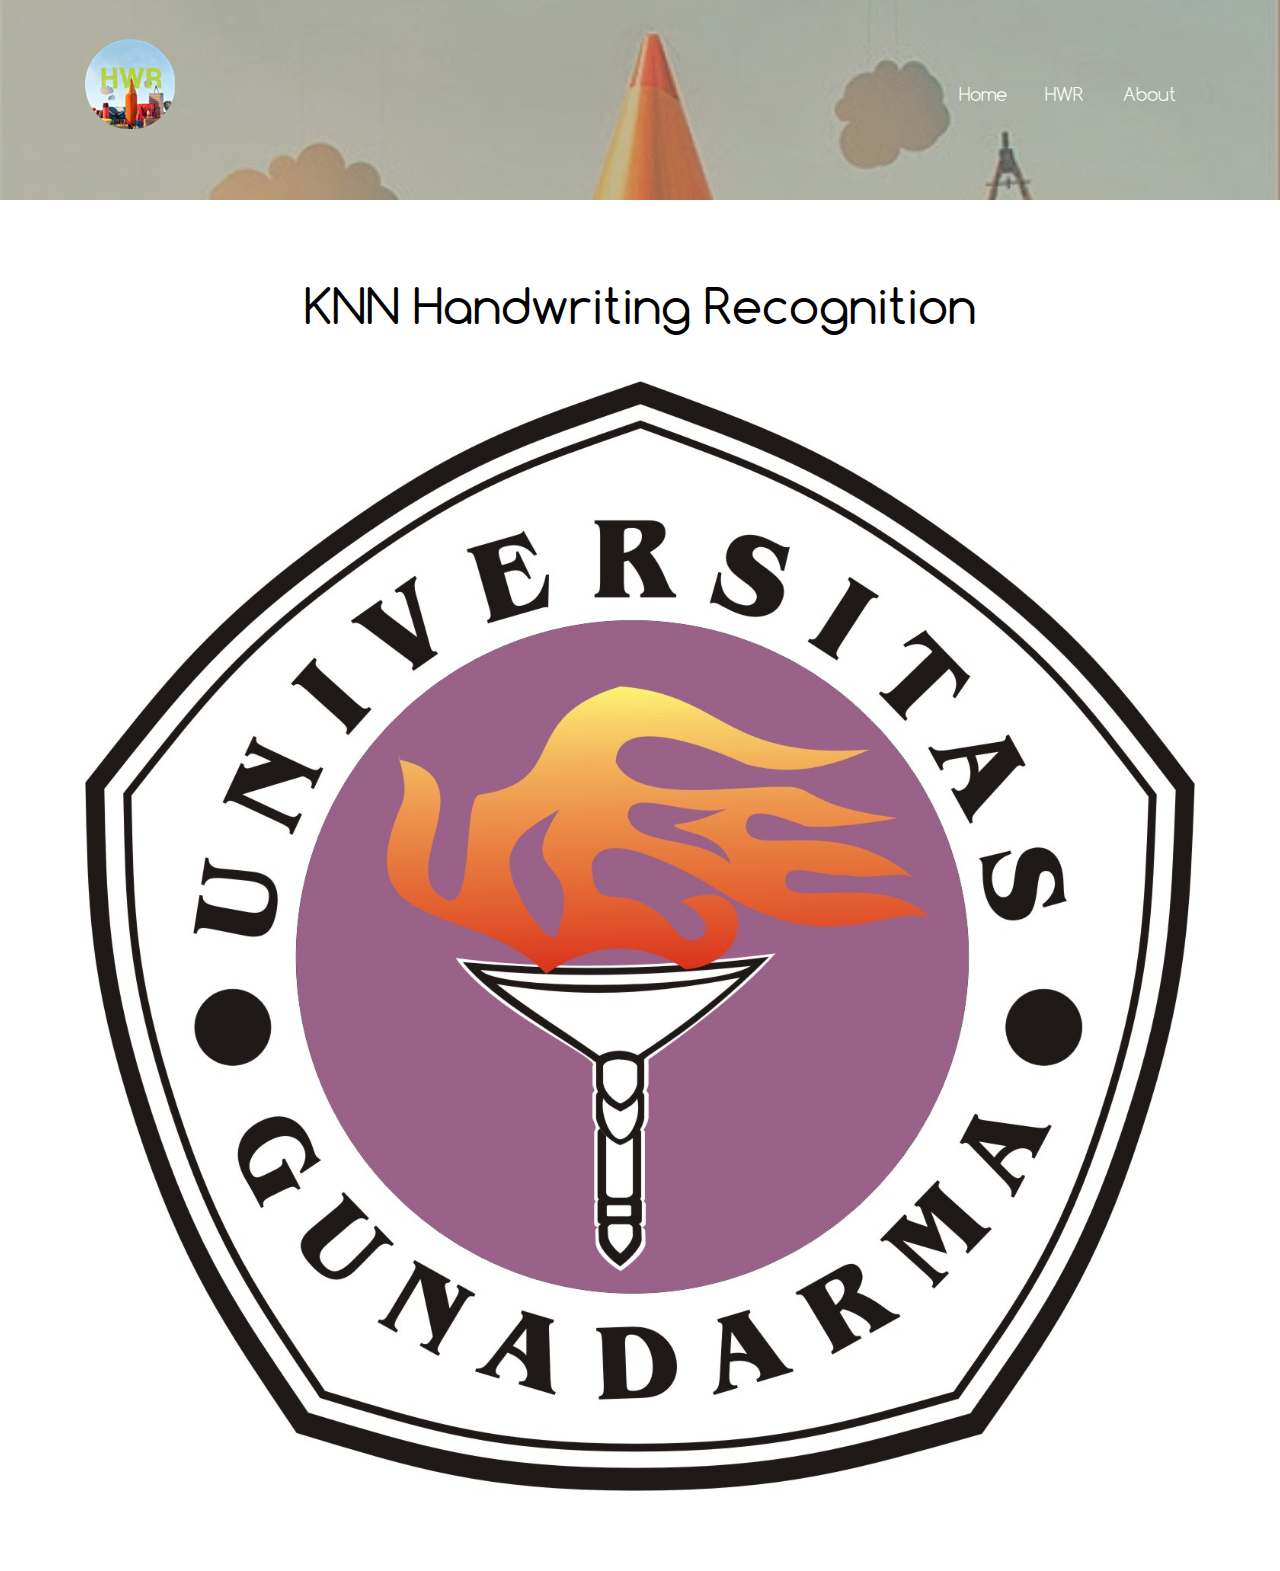
==== index.html @ 4dbdd9ed "s1" ====
<!DOCTYPE HTML>
<html>
<head>
<title></title>
<meta name="viewport" content="width=device-width, initial-scale=1">
<meta http-equiv="Content-Type" content="text/html; charset=utf-8" />
<meta name="keywords" content="Eatery Responsive web template, Bootstrap Web Templates, Flat Web Templates, Andriod Compatible web template, 
Smartphone Compatible web template, free webdesigns for Nokia, Samsung, LG, SonyErricsson, Motorola web design" />
<script type="application/x-javascript"> addEventListener("load", function() { setTimeout(hideURLbar, 0); }, false); function hideURLbar(){ window.scrollTo(0,1); } </script>
<link href="css/bootstrap.css" rel='stylesheet' type='text/css' />
<!-- jQuery (necessary for Bootstrap's JavaScript plugins) -->
<script src="js/jquery.min.js"></script>
<!-- Custom Theme files -->
<link href="css/style.css" rel='stylesheet' type='text/css' />
<!-- Custom Theme files -->
</head>
<body>
<!--banner-->
	<div class="about_banner">
		<!--header-->
		<div class="headder">
			<div class="container">				
				<nav class="navbar navbar-default">
					<div class="container-fluid">
					<!-- Brand and toggle get grouped for better mobile display -->
						<div class="navbar-header">
							<button type="button" class="navbar-toggle collapsed" data-toggle="collapse" data-target="#bs-example-navbar-collapse-1">
								<span class="sr-only">Toggle navigation</span>
								<span class="icon-bar"></span>
								<span class="icon-bar"></span>
								<span class="icon-bar"></span>
							</button>
							<a class="navbar-brand" href="index.html"> <img src="images/logo.png" alt=""/> </a>
						</div>
						<!-- Collect the nav links, forms, and other content for toggling -->
						<div class="collapse navbar-collapse" id="bs-example-navbar-collapse-1">
							<ul class="nav navbar-nav navbar-right">
								<li><a  href="index.html">Home</a></li>
								<li><a href="hwr.html">HWR</a></li>
								<li><a href="tentang.html" >About</a></li>
								
							</ul>	
						</div>	
						<div class="clearfix"> </div>
					</div>	
				</nav>				
			</div>	
		</div>	
	</div>
<!--//banner-->
<div class="about_top">
	<div class="container">
		<h1>KNN Handwriting Recognition</h1> 
		<div class="col-md-12 ">
  			<img src="images/ug.jpg" class="img-responsive" alt=""/>
	   </div>
   	  
	 
   	   <div class="clearfix"> </div>
	</div>
</div>

<script src="js/bootstrap.min.js"></script>
</body>
</html>
---- css/style.css ----
/*
Author: W3layout
Author URL: http://w3layouts.com
License: Creative Commons Attribution 3.0 Unported
License URL: http://creativecommons.org/licenses/by/3.0/
*/
h4, h5, h6,
h1, h2, h3 {margin-top: 0;}
ul, ol {margin: 0;}
p {margin: 0;}
@font-face {
    font-family: 'Comfortaa-Light';
    src:url(../fonts/Comfortaa-Light.ttf) format('truetype');
}
@font-face {
    font-family: 'Comfortaa-Regular';
    src:url(../fonts/Comfortaa-Regular.ttf) format('truetype');
}
html, body{
   font-family: 'Comfortaa-Regular', sans-serif;
   font-size: 100%;
   background:#fff; 
}
body a{
	transition:0.5s all;
	-webkit-transition:0.5s all;
	-moz-transition:0.5s all;
	-o-transition:0.5s all;
	-ms-transition:0.5s all;
}
/*--banner--*/
.banner{
	min-height: 700px;
	background:url(../images/banner1.jpg)no-repeat center top;
	background-size:cover;
	-webkit-background-size:cover;
	-moz-background-size:cover;
	-o-background-size:cover;
}
nav.navbar.navbar-default {
  background:none;
  border: none;
  padding:1.5em 0 0;
  margin: 0;
  font-family: 'Comfortaa-Light', sans-serif;
}
ul.nav.navbar-nav {
  margin:60px 0 0;
}
a.navbar-brand {
  
  line-height: 1.6em;
  height: inherit;
}
.navbar-nav li {
  margin: 0 1.2em;
}
.navbar-nav li a {
  color: #fff !important;
  font-size: 1.1em;
  padding: 0;
}
.navbar-nav li a:hover,.navbar-nav li a.active{
   color:#ffff00 !important;
   background: none;
}
.navbar-nav a {
	-webkit-transition: color 0.3s;
	-moz-transition: color 0.3s;
	transition: color 0.3s;
}
.navbar-nav a::before {
  position: absolute;
  top: 65%;
  left: 50%;
  color: transparent;
  content: '.';
  text-shadow: 0 0 transparent;
  font-size: 1.7em;
  -webkit-transition: text-shadow 0.3s, color 0.3s;
  -moz-transition: text-shadow 0.3s, color 0.3s;
  transition: text-shadow 0.3s, color 0.3s;
  -webkit-transform: translateX(-50%);
  -moz-transform: translateX(-50%);
  transform: translateX(-50%);
  pointer-events: none;
}
.navbar-nav a:hover::before,
.navbar-nav a:focus::before ,.navbar-nav  a.active::before{
	color: #fff;
	text-shadow: 10px 0 #ff6b4a , -10px 0 #ff6b4a;
}
.navbar-nav a:hover,
.navbar-nav a:focus {
	color: #00a2a5 ;
}
.header-logo.navbar-brand {
  padding: 0;
}
.banner-title {
  position: relative;
}
.banner-title h3 {
  font-size:2.5em;
  color: #fff;
  line-height: 1.3em;
}
.banner-title p {
  font-size: 1.2em;
  color:  #fff;
  margin-top: 2em;
}
/*------------------ Slider Part starts Here----------*/
#slider3,#slider4 {
  box-shadow: none;
  -moz-box-shadow: none;
  -webkit-box-shadow: none;
  margin: 0 auto;
}
.rslides_tabs {
  list-style: none;
  padding: 0;
  background: rgba(0,0,0,.25);
  box-shadow: 0 0 1px rgba(255,255,255,.3), inset 0 0 5px rgba(0,0,0,1.0);
  -moz-box-shadow: 0 0 1px rgba(255,255,255,.3), inset 0 0 5px rgba(0,0,0,1.0);
  -webkit-box-shadow: 0 0 1px rgba(255,255,255,.3), inset 0 0 5px rgba(0,0,0,1.0);
  font-size: 18px;
  list-style: none;
  margin: 0 auto 50px;
  max-width: 540px;
  padding: 10px 0;
  text-align: center;
  width: 100%;
}
.rslides_tabs li {
  display: inline;
  float: none;
  margin-right: 1px;
}
.rslides_tabs a {
  width: auto;
  line-height: 20px;
  padding: 9px 20px;
  height: auto;
  background: transparent;
  display: inline;
}
.rslides_tabs li:first-child {
  margin-left: 0;
}
.rslides_tabs .rslides_here a {
  background: rgba(255,255,255,.1);
  color: #fff;
  font-weight: bold;
}
.events {
  list-style: none;
}
.banner-title .callbacks_container {
  text-align: center;
  padding:8em 2em 0;
  display: inline-block;
  width:100%;
}
.slide_text {
  min-height: 300px;
}
h3.head_1{
	border:1px solid #fff;
	padding:8px 30px;
	margin:0px 445px 0 0;
	width:20%;
	color:#fff;
}
h3.head_2{
  border: 1px solid #fff;
  padding:8px 30px;
  width: 20%;
  margin: auto auto auto 228px;
  color:#fff;
}
h3.head_3{
  border: 1px solid #fff;
  padding:8px 30px;
  width: 20%;
  margin: auto auto auto 456px;
  color:#fff;
}
h3.head_4{
  border: 1px solid #fff;
  padding:8px 30px;
  width: 30%;
  margin: auto auto auto 684px;
  color:#fff;
}
.callbacks {
  position: relative;
  list-style: none;
  overflow: hidden;
  width: 100%;
  padding: 0;
  margin: 0;
}
.callbacks li {
  position: absolute;
  width: 100%;
  left: 0;
  top: 0;
}
.callbacks img {
  position: relative;
  z-index: 1;
  height: auto;
  border: 0;
}
.callbacks_nav {
  	position: absolute;
  -webkit-tap-highlight-color: rgba(0,0,0,0);
  top: 41%;
  left: 10%;
  z-index: 3;
  text-indent: -9999px;
  overflow: hidden;
  text-decoration: none;
  height: 51px;
  width: 22px;
  background: transparent url("../images/icons.png") no-repeat 0px -4px;
}
.callbacks_nav:active {
  opacity: 1.0;
}
.callbacks_nav.next {
  left: auto;
  right: 10%;
  background: url(../images/icons.png)no-repeat -41px -4px;
}
.rslides {
  position: relative;
  list-style: none;
  overflow: hidden;
  width: 100%;
  padding: 0;
  margin: 0;
}
.rslides li {
  -webkit-backface-visibility: hidden;
  position: absolute;
  display: none;
  width: 100%;
  left: 0;
  top: 0;
}
.rslides li{
  position: relative;
  display: block;
  float: left;
}
.rslides img {
  height: auto;
  border: 0;
  width:100%;
}
.callbacks_tabs {
  list-style: none;
  position: absolute;
  bottom:-90px;
  z-index: 111;
  right:5px;
  padding: 0;
  margin: 0;
}
ul.rslides h1{
  color:#fff;
  font-size:180px;
  line-height:150px;
}
a.hvr-bounce-to-top.btn_1{
	border:1px solid #fff;
	color:#fff;
}
.callbacks_tabs li{
	display: inline-block;
	margin:0;
}
@media screen and (max-width: 600px){
  .callbacks_nav {
    top: 47%;
    }
 
}
/*----*/
.callbacks_tabs a{
 visibility: hidden;
}
.callbacks_tabs a:after {
  content: "\f111";
  font-size: 0;
  font-family: FontAwesome;
  visibility: visible;
  display: block;
  height:6px;
  width:6px;
  display: inline-block;
  background: #FCFAFA;
  border-radius:10px;
}
.callbacks_here a:after{
	background:#ff6b4a;
}
/*--//slider end here--*/
/*-- content --*/
.grid_1{
	padding:5em 0;
}
.content-wrap{
	padding-left:14%;
}
.content-wrap1{
	padding-right:14%;
}
.image-container{
	padding-right:0;
}
.image-container1{
	padding-left:0;
}
.content-wrap h2, .content-wrap1 h2{
  color: #000;
  font-size: 2.5em;
  margin-bottom: 20px;
}
.content-wrap p, .content-wrap1 p{
  color:#888;
  font-size:0.85em;
  line-height:1.8em;
  margin-bottom: 1em;
}
.hvr-bounce-to-top {
  display: inline-block;
  vertical-align: middle;
  -webkit-transform: translateZ(0);
  transform: translateZ(0);
  box-shadow: 0 0 1px rgba(0, 0, 0, 0);
  -webkit-backface-visibility: hidden;
  backface-visibility: hidden;
  -moz-osx-font-smoothing: grayscale;
  position: relative;
  -webkit-transition-property: color;
  transition-property: color;
  -webkit-transition-duration: 0.5s;
  transition-duration: 0.5s;
  font-size: 1.1em;
  color:#ff6b4a;
  border:1px solid #ff6b4a;
  padding:10px 50px;
  margin: 1em 0 0 0;
}
.hvr-bounce-to-top:before {
  content: "";
  position: absolute;
  z-index: -1;
  top: 0;
  left: 0;
  right: 0;
  bottom: 0;
  background: #ff6b4a;
  -webkit-transform: scaleY(0);
  transform: scaleY(0);
  -webkit-transform-origin: 50% 100%;
  transform-origin: 50% 100%;
  -webkit-transition-property: transform;
  transition-property: transform;
  -webkit-transition-duration: 0.5s;
  transition-duration: 0.5s;
  -webkit-transition-timing-function: ease-out;
  transition-timing-function: ease-out;
  color:#fff;
}
.hvr-bounce-to-top:hover:before, .hvr-bounce-to-top:focus:before, .hvr-bounce-to-top:active:before {
  -webkit-transform: scaleY(1);
  transform: scaleY(1);
  -webkit-transition-timing-function: cubic-bezier(0.52, 1.64, 0.37, 0.66);
  transition-timing-function: cubic-bezier(0.52, 1.64, 0.37, 0.66);
}
a.hvr-bounce-to-top:hover{
	color:#fff;
	text-decoration:none;
}
.item img{
	position:relative;
}
.portfolio_head{
	margin: 0;
	position: absolute;
	top: 0;
	width: 100%;
	height: 100%;
	padding:6em 3em;
	background:rgba(255, 107, 74, 0.81);
	display: none;
}
.item:hover .portfolio_head{
	display:block;
}
.portfolio_head h3 {
  text-align:center;
  margin: -1.5em 0 0 0;
}
.portfolio_head h3 img{
	display:inline-block;
}
/*-- menu --*/
.menu{
  position: relative;
  padding:5em 0;
}
.col_1{
  text-align:center;
}
.image-right-top {
  position: absolute;
  left:-6%;
  top:23%;
  display: block;
}
span.icon_2{
  position: relative;
  display: inline-block;
  width: 48px;
  height: 48px;
  line-height:30px;
  padding: 4px;
  font-size: 20px;
  color: #ffffff;
  background:#ff6b4a;
  border: 5px solid #ffffff;
  box-shadow: 0px 0px 2px 0px rgba(0,0,0,0.50);
  -webkit-box-shadow: 0px 0px 2px 0px rgba(0,0,0,0.50);
  -moz-box-shadow: 0px 0px 2px 0px rgba(0,0,0,0.50);
  -ms-box-shadow: 0px 0px 2px 0px rgba(0,0,0,0.50);
  -o-box-shadow: 0px 0px 2px 0px rgba(0,0,0,0.50);
   border-radius: 30px;
   -webkit-border-radius: 30px;
   -moz-border-radius: 30px;
   -o-border-radius: 30px;
}
.col_1 h3 {
  color: #ef4836;
  text-transform: uppercase;
  font-size:16px;
  font-weight: 700;
  margin: 1em 0 2em;
}
.col_1 h4 {
  font-size: 14px;
  color: #010101;
  font-weight: 700;
  
  margin-bottom: 20px;
}
.col_1 p {
  margin-bottom: 20px;
  color: #555;
  font-size:0.85em;
}
.col_1 h5 {
  margin-bottom: 20px;
  color: #ef4836;
  font-size: 14px;
  margin-bottom: 30px;
  font-weight:700;
}
/*-- footer --*/
.footer{
  padding:5em 0;
}
.col_2 h5{
	margin-bottom:1em;
}
.col_2 h5{
	color:#ef4836;
	font-size:1em;
	font-weight:700;
}
.col_2 p{
	color:#000;
	font-size:0.85em;
	line-height:1.8em;
}
.col_2 ul{
	padding:0;
	margin:0;
	list-style:none;
}
.col_2 ul li{
	display:inline-block;
	width: 49%;
} 
.col_3{
	float:right;
}
ul.menu{
	padding:0;
	margin:0;
	list-style:none;
}
ul.menu li{
	display:inline-block;
}
ul.menu li a{
  color:#000;
  font-size:0.85em;
  margin:0 5px;
}
.col_3 p{
	color:#000;
	font-size:0.85em;
	margin:1em 0 0 0;
}
/* --about --*/
.about_banner{
  min-height:200px;
  background: url(../images/banner1.jpg)no-repeat center top;
  background-size: cover;
  -webkit-background-size: cover;
  -moz-background-size: cover;
  -o-background-size: cover;
}
.about_top{
	padding:5em 0;
}
.about_top h1, .about_middle h2, .testimonial h3{
  text-align: center;
  font-size: 3em;
  color: #000;
  margin-bottom: 1em;
}
.list.custom-list ul {
  margin: 0;
  padding: 0;
  list-style: none;
}
.list.custom-list ul li:first-child {
  margin: 0;
}
.list.custom-list ul li {
  width: 100%;
  overflow: hidden;
  margin: 30px 0 0 0;
  padding: 0;
  list-style: none;
}
.item_content{
	overflow:hidden;
}
.dropcap {
  display: block;
  float: left;
  color: #ff6b4a;
  font-size: 50px;
  margin-right: 0.5em;
}
.list.custom-list ul li h5 {
  font-size:1em;
  text-transform: uppercase;
  font-weight: 300;
  margin-top: 1em;
}
.list.custom-list ul li h5 a{
	color:#000;
}
.list.custom-list ul li p {
  display: block;
  font-style: normal;
  font-size:13px;
  line-height: 1.8em;
  color: #888;
  font-weight: 300;
}
p.m_1{
	margin:1em 0 0 0;
}
.box_1{
  background: url(../images/about.jpg) center top no-repeat;
  min-height:236px;
  text-align: center;
  background-size:cover;
  -webkit-background-size:cover;
  -moz-background-size:cover;
  -o-background-size:cover;
}
.about_middle h3{
  margin-bottom:1em;
  font-size:1.1em;
}
.about_middle h3 a{
  color:#000;
}
.about_middle h3 a:hover{
  text-decoration:none;
  color: #ff6b4a;
}
.about_middle p{
  color:#888;
  font-size:0.8125em;
  line-height:1.8em;
}
.about_middle{
  padding: 5em 0 0 0;
}
/*-- testimonail --*/
.testimonial{
	background:#ff6b4a;
	padding:5em 0;
}
.testi-item blockquote {
  display: block;
  margin: 0;
  padding: 0 0 0 40px;
  border: none;
  background: url(../images/blockquote.png) left 5px no-repeat;
}
.testi-item blockquote > a {
  font-size:13px;
  color: #fff;
  text-decoration: none;
  overflow: hidden;
  vertical-align: top;
}
.testi-item blockquote > a:hover {
  color:#FFD4CA;
}
.testi-item .testi-meta {
  font-size: 1em;
}
.testi-item .testi-meta .user {
  font-size: 15px;
  line-height: 20px;
  font-style: normal;
  background: transparent;
  text-transform: capitalize;
  font-weight: 500;
  color: #fff;
  display: block;
  margin: 1em 0 0 0;
}
.testi-item .testi-meta .testi-url {
  font-size: 13px;
  line-height: 20px;
  font-style: normal;
  background: transparent;
  text-transform: none;
  font-weight: 300;
  color: #fff;
  margin-top:5px;
  display: block;
}
.testi-item .testi-meta .testi-url:hover {
  color:#FFD4CA;
  text-decoration:none;
}
small.testi-meta:before {
  display: none;
}
.testimonial h3{
	color:#fff;
}
/*-- services --*/
.service_grid_1 h4{
  font-size: 1em;
  text-transform: uppercase;
  font-weight: 300;
}
.service_grid_1 p{
  color: #888;
  font-size: 0.8125em;
  line-height: 1.8em;
}
.txt_1{
	margin-bottom:2em;
}
.box_3{
  background: url(../images/3.jpg) center top no-repeat;
  min-height:500px;
  text-align: center;
  background-size:cover;
  -webkit-background-size:cover;
  -moz-background-size:cover;
  -o-background-size:cover;
}
/* -- typography --*/
.form-control1, .form-control_2.input-sm {
  border: 1px solid #e0e0e0;
  padding: 5px 8px;
  color: #616161;
  background: #fff;
  box-shadow: none !important;
  width: 100%;
  font-size: 0.85em;
  font-weight: 300;
  height: 40px;
  border-radius: 0;
  -webkit-appearance: none;
}
/*-- contact --*/
.map iframe{
	border:none;
	width:100%;
	min-height:350px;
}
.contact-grid input[type="text"],.contact-grid textarea{
	width: 100%;
    padding: 1em;
    margin: 1em 0;
    background: #fff;
    outline: none;
    border: 1px solid #DADADA;
    -webkit-appearance: none;
}
.contact-grid textarea{
	resize:none;
}
.send input[type="submit"]{
    font-size: 1.5em;
	background:#ff6b4a;
	padding: 0.6em 2em;
	text-align: center;
	color: #fff;
	border: none;
	outline:none;
	-webkit-appearance: none;
}
.send input[type="submit"]:hover{
	background:#555;
}
.contact-grid h3, .contact-in h3{
  font-size: 2em;
  color: #000;
  margin-bottom: 1em;
}
p.sed-para{
   font-size: 1.1em;
   padding:0em 0 0.6em;
   color:#ff6b4a;
   font-weight: 300;
}
p.para1{
   color: #888;
   font-size: 0.8125em;
   line-height: 1.8em;
   font-weight: 300;
}
.address-more,.address-left{
	float:left;
	width:40%;
}
.address-more p, .address-left p{
    color: #888;
    font-size: 0.85em;
    line-height: 1.8em;
}
.more-address{
	padding: 3em 0;
}
p.your-para {
  color: #9A9898;
  margin: 0;
  font-size: 13px;
}
/* --responsive design --*/
@media(max-width:1366px){
.grid_2 {
  margin-bottom: 2em;
}	
}
@media(max-width:1280px){
ul.rslides h1 {
  font-size: 150px;
  line-height:130px;
}	
.content-wrap h2, .content-wrap1 h2 {
  font-size: 2em;
}
.portfolio_head h3 {
  margin: -2em 0 0 0;
}
}
@media(max-width:1220px){
ul.rslides h1 {
  font-size: 130px;
  line-height: 110px;
}
h3.head_1, h3.head_2, h3.head_3, h3.head_4{
  font-size: 30px;
}	
h3.head_2 {
  margin: auto auto auto 188px;
}
h3.head_3 {
  margin: auto auto auto 376px;
}
h3.head_4 {
  width: 25%;
  margin: auto auto auto 564px;
}
}
@media(max-width:1024px){
.banner {
  min-height:500px;
}	
.callbacks_tabs {
  bottom: 10px;
}  
.banner-title .callbacks_container {
  padding: 6em 2em 0;
}
ul.rslides h1 {
  font-size: 110px;
  line-height:110px;
}
.content-wrap1 {
  padding-right:2%;
}
.content-wrap {
  padding-left:2%;
}
.content-wrap p, .content-wrap1 p {
  font-size: 13px;
}
.hvr-bounce-to-top {
  font-size: 0.85em;
  padding: 8px 25px;
  margin: 0;
}
.portfolio_head h3 {
  margin: -1.7em 0 0 0;
}
.image-right-top {
  left: -12%;
}
.about_top h1, .about_middle h2, .testimonial h3 {
  font-size: 2.5em;
}
.list.custom-list ul li h5 {
  font-size: 0.85em;
}
.box_3 {
  min-height: 350px;
}
}
@media(max-width:930px){
h3.head_1, h3.head_2, h3.head_3, h3.head_4 {
  font-size: 19px;
}
h3.head_2 {
  margin: auto auto auto 144px;
}
h3.head_3 {
  margin: auto auto auto 288px;
}
h3.head_4 {
  width: 25%;
  margin: auto auto auto 432px;
}
ul.rslides h1 {
  font-size: 100px;
  line-height: 110px;
}
.content-wrap1 {
  padding-right: 0;
  margin: 2em 0 0 0;
}
.grid_1 {
  padding: 5em 0 3em;
}
.grid_2 {
  margin-bottom: 0;
}
.portfolio_head h3 {
  margin: -20px 0 0 0;
}
.menu {
  padding: 2em 0 1em;
}	
.col_1 {
  margin-bottom: 3em;
}
.col_3 {
  margin: 1em 0 0 0;
}
.footer {
  padding: 3em 0;
}
.map iframe {
  min-height:250px;
}
.navbar-nav li a {
  font-size: 1em;
}
.navbar-nav li {
  margin: 0 0.8em;
}
nav.navbar.navbar-default {
  padding: 1em 0 0;
}
.banner-title .callbacks_container {
  padding: 4em 0em 0;
}
.slide_text {
  min-height: 250px;
}
.grid_1 {
  padding: 3em 0 3em;
}
.col-md-6.contact-in {
  margin: 3em 0 0 0;
}
.contact-grid h3, .contact-in h3 {
  font-size:1.8em;
  margin-bottom: 0.5em;
}
.more-address {
  padding: 2em 0 0;
}
.about_middle {
  padding:3em 0 0 0;
}
.grid_box1 {
  margin-bottom: 5px;
}
.about_top {
  padding: 3em 0 0;
}
.about_top h1, .about_middle h2, .testimonial h3 {
  font-size: 2em;
}
.box_2 {
  margin-bottom: 2em;
}
.testi-item {
  margin-bottom: 2em;
}
.testi-item .testi-meta .user {
  margin: 0.5em 0 0 0;
}
.testimonial {
  padding: 3em 0 2em;
}
.box_3 {
  min-height:250px;
}
.list.custom-list ul {
  margin:0 0 2em;
}
}
@media(max-width:667px){
.navbar-header {
  width: 100%;
  margin: 0 !important;
}
nav.navbar.navbar-default {
  padding: 1em 0 0;
}
.navbar-nav {
  margin: 0;
}
.navbar-nav li{
    margin:0;
}
.navbar-nav li a {
    padding: 1em;
	text-align:center;
}
.navbar-nav a::before {
  font-size: 1.7em;
    top: 42%;
}
#bs-example-navbar-collapse-1 {
  padding: 0;
}
.navbar-default .navbar-toggle:hover, .navbar-default .navbar-toggle:focus {
  background-color: #00a2a5;
}
.navbar-default .navbar-toggle .icon-bar {
  background-color: #fff;
}
ul.rslides h1 {
  font-size: 70px;
  line-height: 100px;
}	
a.navbar-brand img {
  width: 60px;
}
a.navbar-brand {
  padding: 0;
  line-height: 1.6em;
  height: inherit;
}
button.navbar-toggle {
  background:#ff6b4a;
  border-color: #FFF;
  margin: .5em 0 1.5em 0;
}
.navbar-nav li {
  margin: 0;
}
div#bs-example-navbar-collapse-1 {
  text-align: center;
}
.navbar-nav li a {
  padding: 1em;
  text-align: center;
}
ul.nav.navbar-nav {
  margin:0;
  background:rgba(255, 107, 74, 0.39);
}
.navbar-default .navbar-toggle:hover, .navbar-default .navbar-toggle:focus {
  background-color: #6E9BCA;
}
.navbar-default .navbar-toggle .icon-bar {
  background-color: #fff;
}
h3.head_1, h3.head_2, h3.head_3, h3.head_4 {
  font-size: 15px;
}
h3.head_2 {
  margin: auto auto auto 119px;
}
h3.head_3 {
  margin: auto auto auto 238px;
}
h3.head_4 {
  width: 25%;
  margin: auto auto auto 356px;
}
ul.rslides h1 {
  font-size: 50px;
  line-height: 50px;
}
.navbar-default .navbar-collapse, .navbar-default .navbar-form {
  border-color: rgba(231, 231, 231, 0);
}
.banner {
  min-height: 300px;
}
.slide_text {
  min-height:100px;
}
.content-wrap h2, .content-wrap1 h2 {
  font-size: 1.6em;
}
.col_1 h4, .col_1 p{
  margin-bottom: 10px;
}
.col_1 h3 {
  margin: 0.6em 0 1em;
}
.about_banner {
  min-height: 115px;
}  
.contact-grid input[type="text"], .contact-grid textarea {
  padding: 10px;
  margin: 10px 0;
}
.send input[type="submit"] {
  font-size: 1.1em;
}
p.sed-para {
  font-size: 1em;
}
.more-address {
  padding: 1em 0 0;
}
.banner-title .callbacks_container {
  padding: 2em 0em 0;
}
.about_top h1, .about_middle h2, .testimonial h3 {
  font-size: 1.6em;
}
}
@media(max-width:568px){
h3.head_1, h3.head_2, h3.head_3, h3.head_4{
  padding: 5px 10px;
}
h3.head_2 {
  margin: auto auto auto 94px;
}
h3.head_3 {
  margin: auto auto auto 188px;
}
h3.head_4 {
  width: 25%;
  margin: auto auto auto 283px;
}
ul.rslides h1 {
  font-size: 35px;
  line-height: 40px;
}
.hvr-bounce-to-top {
  font-size: 13px;
  padding: 5px 10px;
}
.callbacks_tabs {
  bottom: -28px;
}
}  
@media(max-width:480px){
h3.head_1, h3.head_2, h3.head_3, h3.head_4 {
  font-size: 12px;
}
h3.head_2 {
  margin: auto auto auto 76px;
}
h3.head_3 {
  margin: auto auto auto 152px;
}
h3.head_4 {
  width: 25%;
  margin: auto auto auto 228px;
}
ul.rslides h1 {
  font-size: 25px;
  line-height: 30px;
}	
.content-wrap h2, .content-wrap1 h2 {
  font-size: 1.3em;
  margin-bottom: 10px;
}
.grid_1 {
  padding: 2em 0 2em;
}
.content-wrap p, .content-wrap1 p {
  font-size: 12px;
}
.portfolio_head h3 {
  margin:0;
}
.image-right-top {
  left: -25%;
}
.col_1 h3 {
  font-size: 14px;
}  
.banner-title .callbacks_container {
  padding: 1em 0em 0;
}
.banner {
  min-height: 268px;
}
.contact-grid h3, .contact-in h3 {
  font-size: 1.5em;
}
}
@media(max-width:320px){
a.navbar-brand img {
  width: 55px;
}
h3.head_1, h3.head_2, h3.head_3, h3.head_4 {
  padding:3px 5px;
}
h3.head_1 {
  width: 24%;
}
h3.head_2 {
  margin: auto auto auto 66px;
}
h3.head_3 {
  margin: auto auto auto 121px;
}
h3.head_4 {
  width: 30%;
  margin: auto auto auto 176px;
}
.hvr-bounce-to-top {
  font-size: 13px;
  padding: 3px 7px;
}
nav.navbar.navbar-default {
  padding: 5px 0 0;
}
.banner {
  min-height: 229px;
}	
.slide_text {
  min-height:100px;
}
.navbar-toggle {
  padding: 6px 5px;
}
.portfolio_head {
  padding: 4.5em 0em;
}
.image-right-top {
  left: -41%;
}
.col-md-6.col_2, .col_3 {
  padding: 0;
}
.col_2 h5 {
  font-size: 0.85em;
}
.col_2 p {
  font-size: 12px;
}
.col_1 p {
  font-size: 12px;
}
.col_1 h4 {
  font-size: 13px;
}
.menu {
  padding: 2em 0 0em;
}
.map iframe {
  min-height:150px;
}  
ul.menu li a {
  font-size: 12px;
  margin:0;
}
.col_3 p {
  font-size: 12px;
}
.footer {
  padding: 2em 0;
}
.col_3 {
  margin: 8px 0 0 0;
}
.about_top h1, .about_middle h2, .testimonial h3 {
  font-size: 1.2em;
}
.col-md-4.box_7 {
  padding: 0;
}
.list.custom-list ul li h5 {
  font-size: 12px;
}
.list.custom-list ul li p {
  font-size: 12px;
}
.dropcap {
  margin-right: 0.3em;
}
.list.custom-list ul {
  margin: 0 0 1em;
}
.testi-item blockquote > a {
  font-size: 12px;
}
.testimonial {
  padding: 2em 0 1em;
}
.about_middle h3 {
  font-size: 14px;
}  
.navbar-nav li a {
  padding: 0.5em;
}
.navbar-nav li a {
  font-size: 0.85em;
}
.box_2 {
  margin-bottom: 1em;
  padding: 0;
}
.service_grid_1 h4 {
  font-size: 0.85em;
}
.txt_1 {
  margin-bottom: 1em;
}
.box_3, .box_1 {
  min-height: 150px;
}  
.about_banner {
  min-height: 80px;
}
.about_top {
  padding: 2em 0 0;
}
.about_middle {
  padding: 2em 0 0 0;
}
.col-md-6.contact-grid {
  padding: 0;
}
.contact-grid h3, .contact-in h3 {
  font-size: 1.2em;
}
.send input[type="submit"] {
  font-size: 1em;
}
.col-md-6.contact-in {
  margin: 2em 0 0 0;
  padding: 0;
}
p.sed-para {
  font-size: 0.8125em;
}
p.para1, .address-more p, .address-left p {
  font-size: 12px;
}  
.address-more, .address-left {
  width: 50%;
}
.contact-grid input[type="text"], .contact-grid textarea {
  padding: 5px;
  margin: 10px 0;
}
}
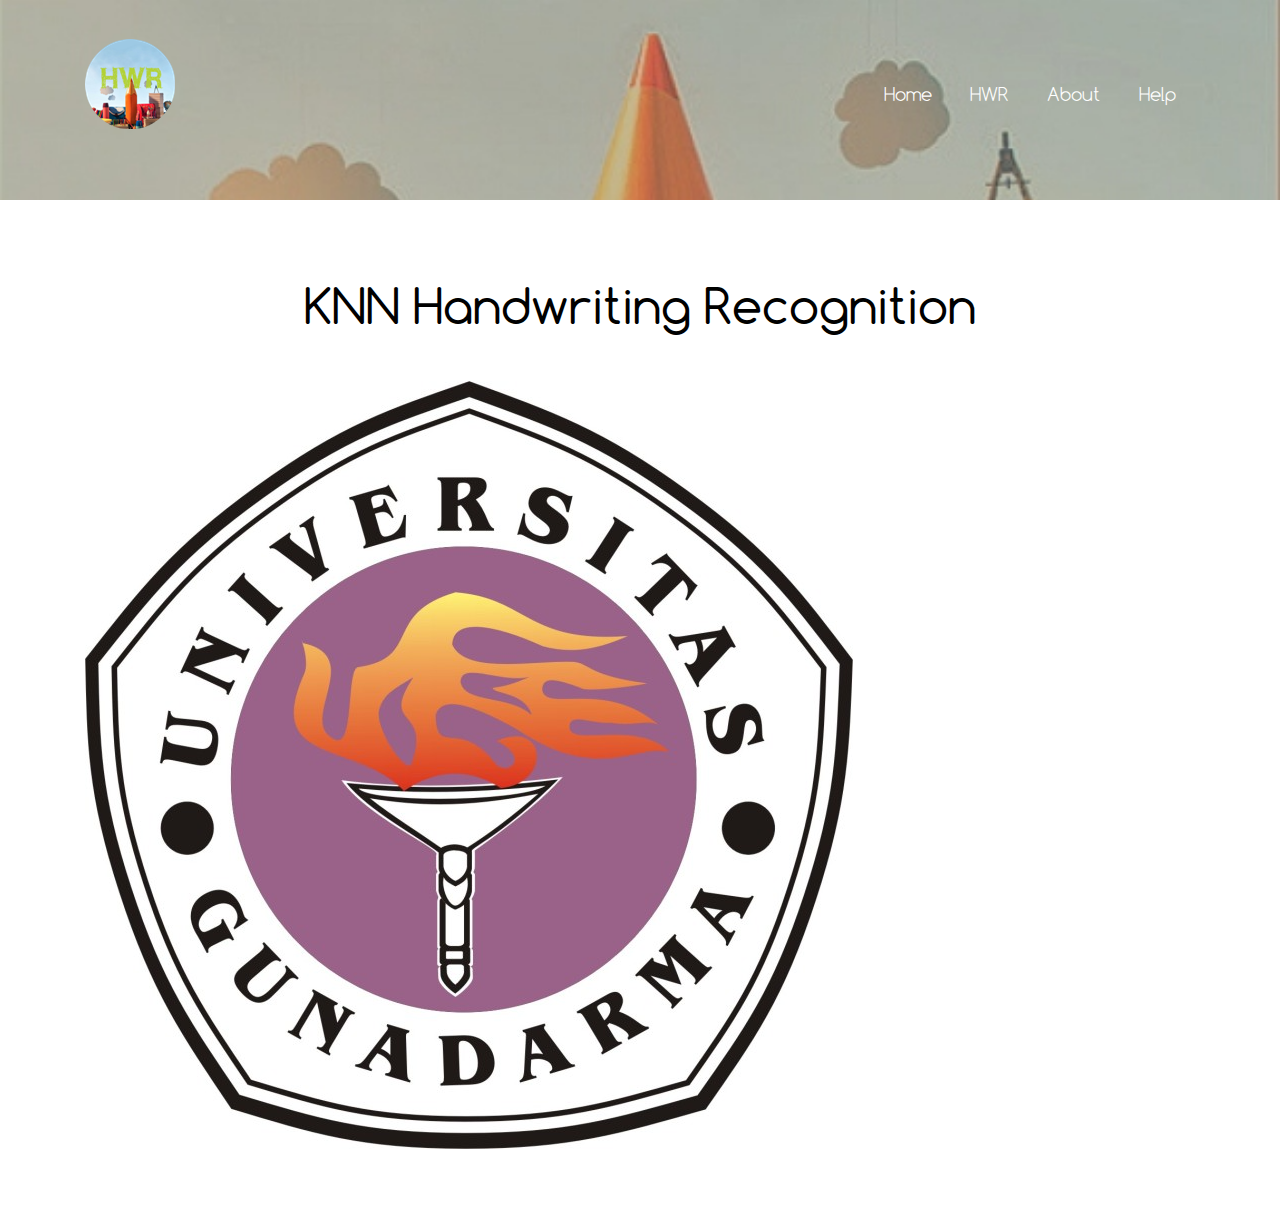
==== commit 8fd6848b: "a" ====
--- a/index.html
+++ b/index.html
@@ -38,6 +38,7 @@
 								<li><a  href="index.html">Home</a></li>
 								<li><a href="hwr.html">HWR</a></li>
 								<li><a href="tentang.html" >About</a></li>
+								<li><a href="bantuan.html" >Help</a></li>
 								
 							</ul>	
 						</div>	
